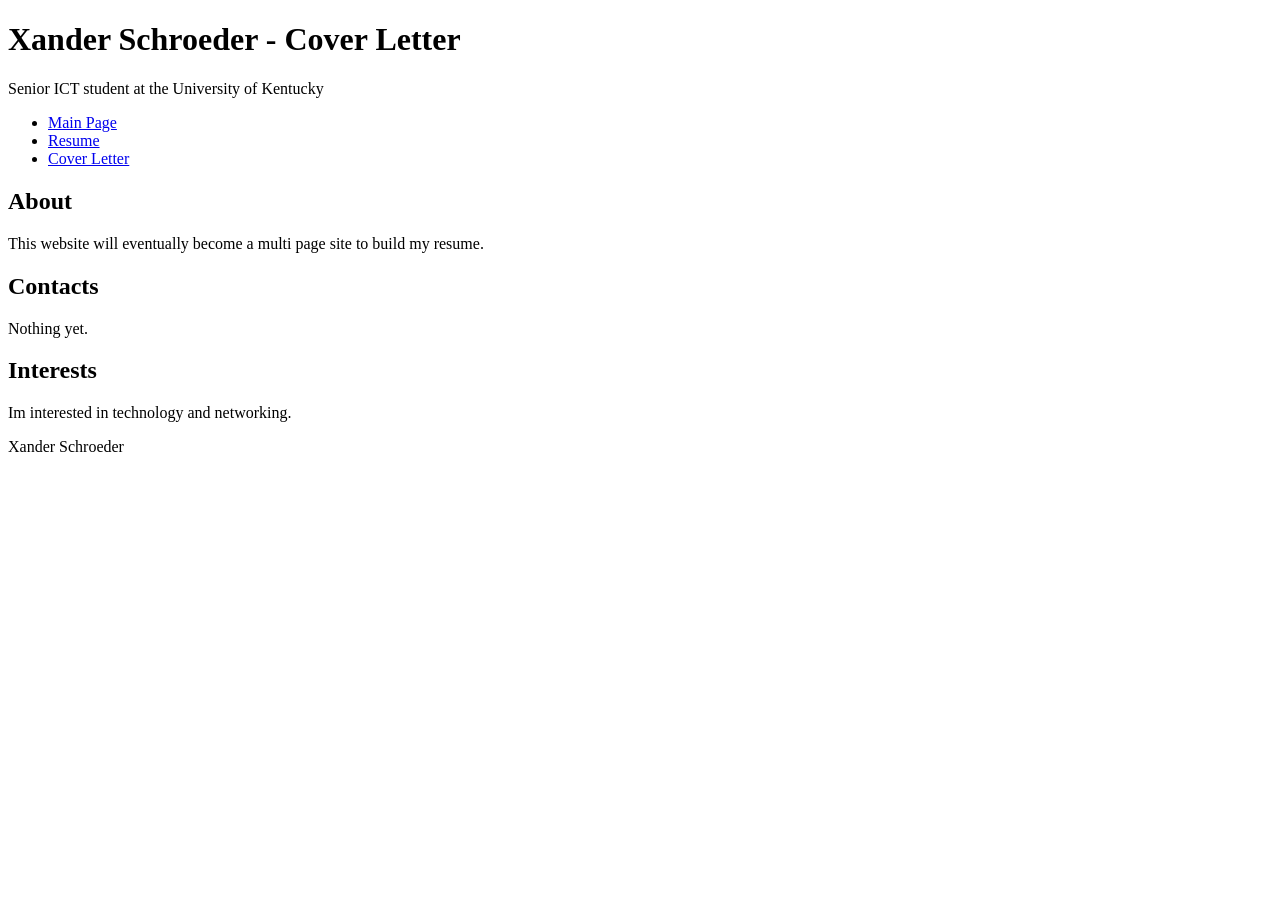
==== cover_letter.html @ 8913f992 "re uploaded files" ====
<!DOCTYPE html>
<html lang="en">
<head>
  <meta charset="UTF-8" />
  <meta name="viewport" content="width=device-width, initial-scale=1.0" />
  <title>Xander Schroeder - Cover Letter</title>
  <meta name="description" content="Xander Schroeder's Resume" />
</head>

<body>
  <header>
    <h1>Xander Schroeder - Cover Letter</h1>
    <p>Senior ICT student at the University of Kentucky</p>
  </header>

  <nav>
    <ul>
      <li><a href="index.html">Main Page</a></li>
      <li><a href="resume.html">Resume</a></li>
      <li><a href="cover_letter.html">Cover Letter</a></li>
    </ul>
  </nav>

  <main>
    <section>
      <h2>About</h2>
      <p>This website will eventually become a multi page site to build my resume.</p>
    </section>

    <section>
        <h2>Contacts</h2>
        <p>Nothing yet.</p>
    </section>

    <section>
      <h2>Interests</h2>
      <p>Im interested in technology and networking.</p>
    </section>


  </main>

  <footer>
    <p>Xander Schroeder</p>
  </footer>
</body>
</html>
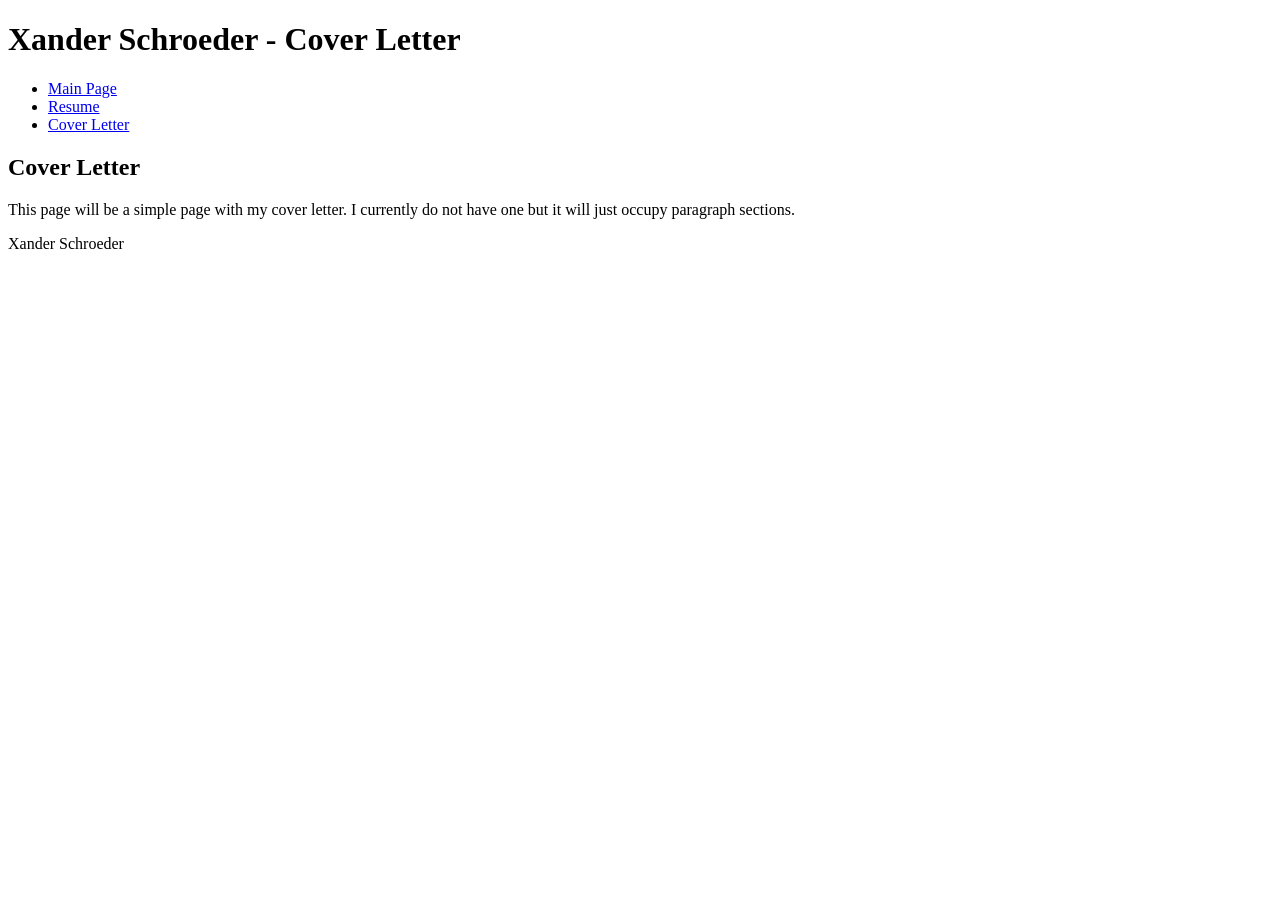
==== commit cd16eb2c: "Updated Pages" ====
--- a/cover_letter.html
+++ b/cover_letter.html
@@ -10,7 +10,6 @@
 <body>
   <header>
     <h1>Xander Schroeder - Cover Letter</h1>
-    <p>Senior ICT student at the University of Kentucky</p>
   </header>
 
   <nav>
@@ -23,20 +22,9 @@
 
   <main>
     <section>
-      <h2>About</h2>
-      <p>This website will eventually become a multi page site to build my resume.</p>
+      <h2>Cover Letter</h2>
+      <p>This page will be a simple page with my cover letter. I currently do not have one but it will just occupy paragraph sections.</p>
     </section>
-
-    <section>
-        <h2>Contacts</h2>
-        <p>Nothing yet.</p>
-    </section>
-
-    <section>
-      <h2>Interests</h2>
-      <p>Im interested in technology and networking.</p>
-    </section>
-
 
   </main>
 
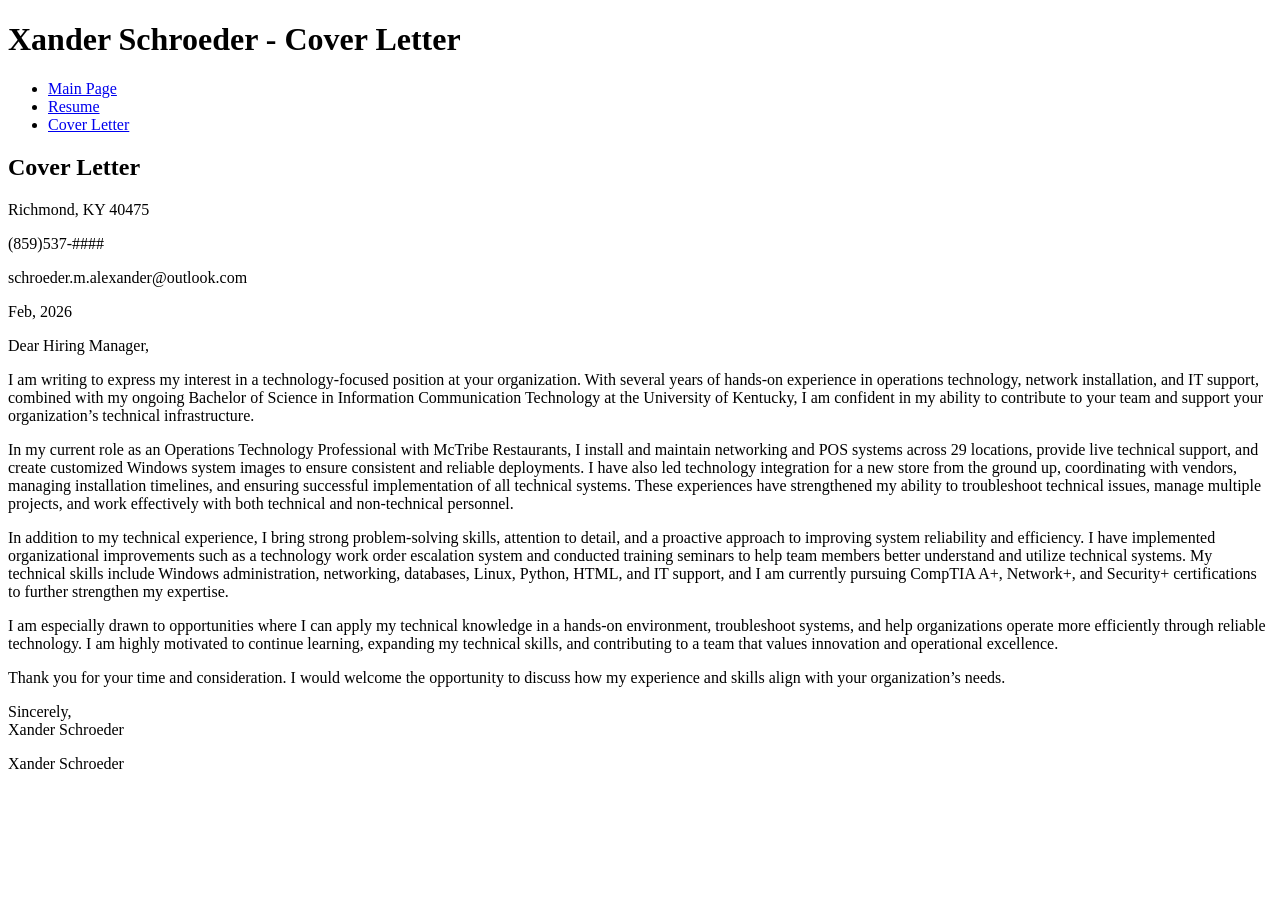
==== commit 207fc1ae: "Adding cover letter an some fixes" ====
--- a/cover_letter.html
+++ b/cover_letter.html
@@ -23,7 +23,20 @@
   <main>
     <section>
       <h2>Cover Letter</h2>
-      <p>This page will be a simple page with my cover letter. I currently do not have one but it will just occupy paragraph sections.</p>
+      <p>Richmond, KY 40475</p>
+      <p>(859)537-####</p>
+      <p>schroeder.m.alexander@outlook.com</p>
+      <p>Feb, 2026</p>
+    </section>
+
+    <section>
+      <p>Dear Hiring Manager,</p>
+      <p>I am writing to express my interest in a technology-focused position at your organization. With several years of hands-on experience in operations technology, network installation, and IT support, combined with my ongoing Bachelor of Science in Information Communication Technology at the University of Kentucky, I am confident in my ability to contribute to your team and support your organization’s technical infrastructure.</p>
+      <p>In my current role as an Operations Technology Professional with McTribe Restaurants, I install and maintain networking and POS systems across 29 locations, provide live technical support, and create customized Windows system images to ensure consistent and reliable deployments. I have also led technology integration for a new store from the ground up, coordinating with vendors, managing installation timelines, and ensuring successful implementation of all technical systems. These experiences have strengthened my ability to troubleshoot technical issues, manage multiple projects, and work effectively with both technical and non-technical personnel.</p>
+      <p>In addition to my technical experience, I bring strong problem-solving skills, attention to detail, and a proactive approach to improving system reliability and efficiency. I have implemented organizational improvements such as a technology work order escalation system and conducted training seminars to help team members better understand and utilize technical systems. My technical skills include Windows administration, networking, databases, Linux, Python, HTML, and IT support, and I am currently pursuing CompTIA A+, Network+, and Security+ certifications to further strengthen my expertise.</p>
+      <p>I am especially drawn to opportunities where I can apply my technical knowledge in a hands-on environment, troubleshoot systems, and help organizations operate more efficiently through reliable technology. I am highly motivated to continue learning, expanding my technical skills, and contributing to a team that values innovation and operational excellence.</p>
+      <p>Thank you for your time and consideration. I would welcome the opportunity to discuss how my experience and skills align with your organization’s needs.</p>
+      <p>Sincerely,<br>Xander Schroeder</p>
     </section>
 
   </main>
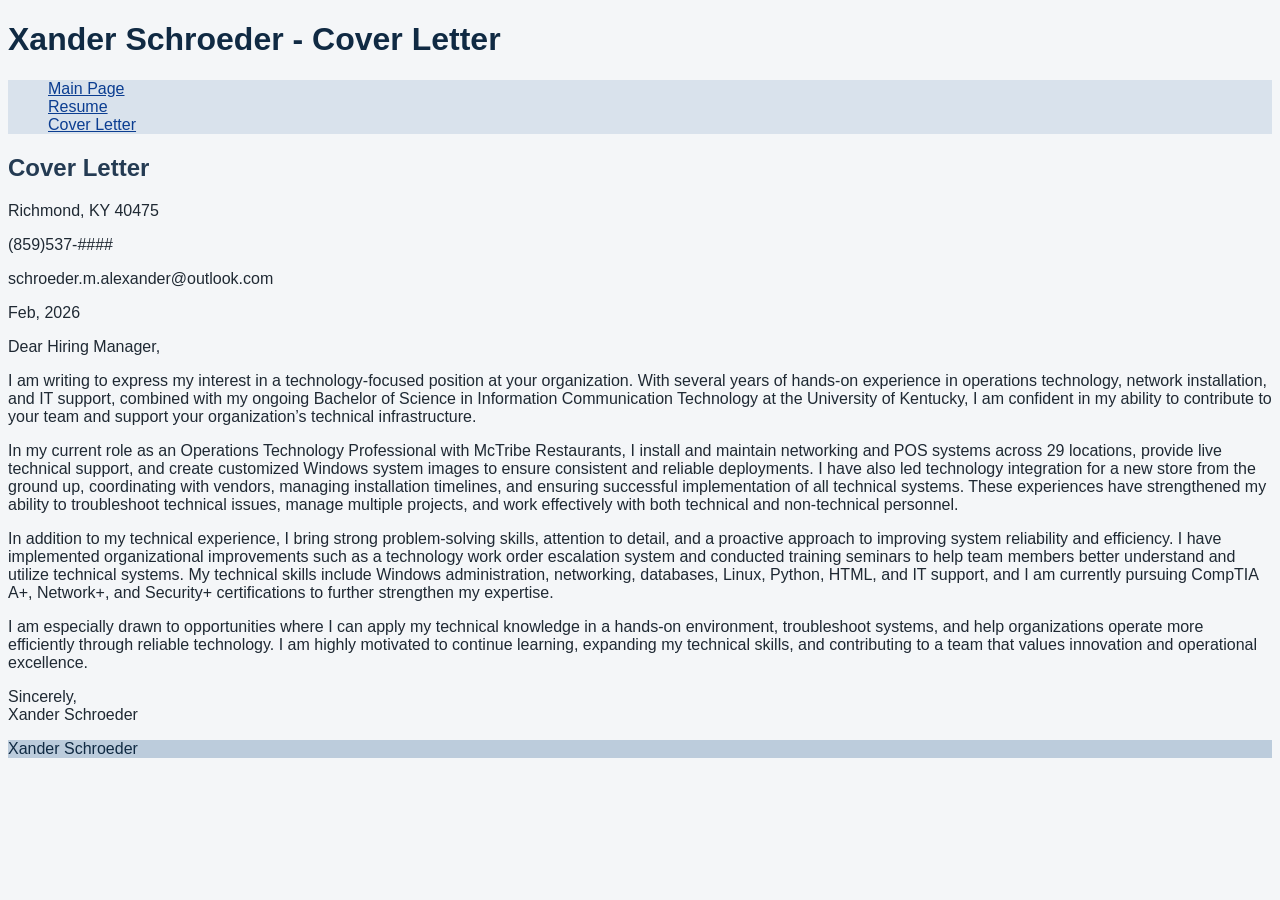
==== commit a13d7064: "adding in css" ====
--- a/cover_letter.html
+++ b/cover_letter.html
@@ -5,6 +5,7 @@
   <meta name="viewport" content="width=device-width, initial-scale=1.0" />
   <title>Xander Schroeder - Cover Letter</title>
   <meta name="description" content="Xander Schroeder's Resume" />
+  <link rel="stylesheet" href="css/style.css" />
 </head>
 
 <body>
@@ -35,13 +36,11 @@
       <p>In my current role as an Operations Technology Professional with McTribe Restaurants, I install and maintain networking and POS systems across 29 locations, provide live technical support, and create customized Windows system images to ensure consistent and reliable deployments. I have also led technology integration for a new store from the ground up, coordinating with vendors, managing installation timelines, and ensuring successful implementation of all technical systems. These experiences have strengthened my ability to troubleshoot technical issues, manage multiple projects, and work effectively with both technical and non-technical personnel.</p>
       <p>In addition to my technical experience, I bring strong problem-solving skills, attention to detail, and a proactive approach to improving system reliability and efficiency. I have implemented organizational improvements such as a technology work order escalation system and conducted training seminars to help team members better understand and utilize technical systems. My technical skills include Windows administration, networking, databases, Linux, Python, HTML, and IT support, and I am currently pursuing CompTIA A+, Network+, and Security+ certifications to further strengthen my expertise.</p>
       <p>I am especially drawn to opportunities where I can apply my technical knowledge in a hands-on environment, troubleshoot systems, and help organizations operate more efficiently through reliable technology. I am highly motivated to continue learning, expanding my technical skills, and contributing to a team that values innovation and operational excellence.</p>
-      <p>Thank you for your time and consideration. I would welcome the opportunity to discuss how my experience and skills align with your organization’s needs.</p>
       <p>Sincerely,<br>Xander Schroeder</p>
     </section>
-
   </main>
 
-  <footer>
+  <footer id="main-footer">
     <p>Xander Schroeder</p>
   </footer>
 </body>
--- a/css/style.css
+++ b/css/style.css
@@ -0,0 +1,39 @@
+body {
+  font-family: Arial, sans-serif;
+  font-size: 1rem;
+  background-color: #f4f6f8;
+  color: #1f2933;
+}
+
+h1 {
+  color: #102a43;
+}
+
+h2 {
+  color: #243b53;
+}
+
+nav {
+  background-color: #d9e2ec;
+}
+
+a {
+  color: #0b3d91;
+}
+
+nav ul {
+  list-style-type: none;
+}
+
+nav ul li a {
+  color: #0b3d91;
+}
+
+.highlight {
+  color: #334e68;
+}
+
+#main-footer {
+  background-color: #bcccdc;
+  color: #102a43;
+}
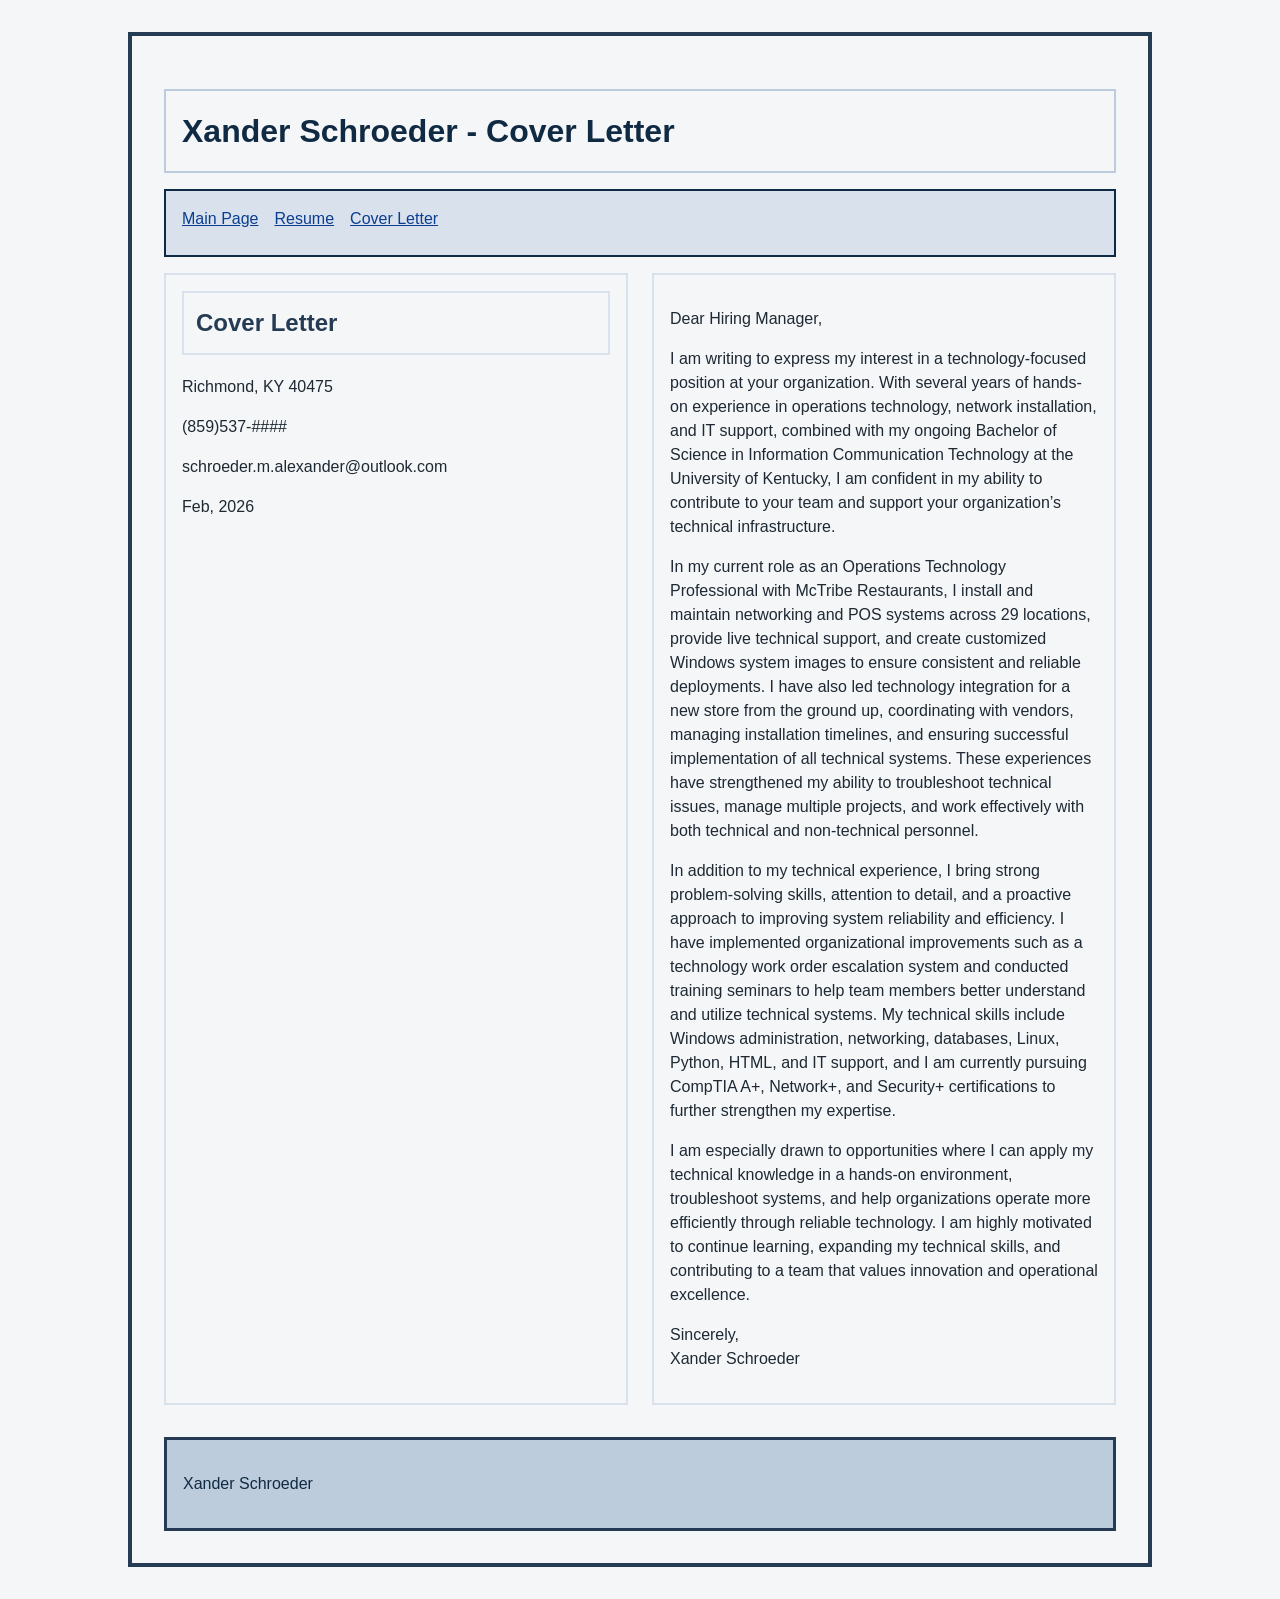
==== commit 2cef78c0: "JSON-LD updates" ====
--- a/cover_letter.html
+++ b/cover_letter.html
@@ -6,6 +6,40 @@
   <title>Xander Schroeder - Cover Letter</title>
   <meta name="description" content="Xander Schroeder's Resume" />
   <link rel="stylesheet" href="css/style.css" />
+  <script type="application/ld+json">
+	{
+	  "@context": "https://schema.org",
+	  "@type": "WebPage",
+	  "name": "Xander Schroeder - Cover Letter",
+	  "description": "Cover letter page for Xander Schroeder describing qualifications, experience, and interest in a technology-focused position.",
+	  "url": "cover_letter.html",
+	  "author": {
+		"@type": "Person",
+		"name": "Xander Schroeder",
+		"email": "schroeder.m.alexander@outlook.com",
+		"telephone": "(859)537-####"
+	  },
+	  "about": {
+		"@type": "Person",
+		"name": "Xander Schroeder",
+		"description": "Operations technology professional and ICT student applying for a technology-focused position."
+	  },
+	  "hasPart": [
+		{
+		  "@type": "WebPageElement",
+		  "name": "Cover Letter Header"
+		},
+		{
+		  "@type": "WebPageElement",
+		  "name": "Letter Body"
+		},
+		{
+		  "@type": "WebPageElement",
+		  "name": "Closing Signature"
+		}
+	  ]
+	}
+  </script>
 </head>
 
 <body>
--- a/css/style.css
+++ b/css/style.css
@@ -1,20 +1,43 @@
+html {
+  font-size: 100%;
+}
+
 body {
-  font-family: Arial, sans-serif;
+  font-family: Arial, Helvetica, sans-serif;
   font-size: 1rem;
+  line-height: 1.5;
   background-color: #f4f6f8;
   color: #1f2933;
+  width: 80%;
+  margin: 2rem auto;
+  padding: 2rem;
+  border: 4px solid #243b53;
+  box-sizing: border-box;
 }
 
 h1 {
   color: #102a43;
+  font-size: 2rem;
+  font-weight: 700;
+  margin-bottom: 1rem;
+  padding: 0.5em;
+  border: 2px solid #bcccdc;
 }
 
 h2 {
   color: #243b53;
+  font-size: 1.5rem;
+  font-weight: 600;
+  margin-top: 0;
+  padding: 0.5em;
+  border: 2px solid #d9e2ec;
 }
 
 nav {
   background-color: #d9e2ec;
+  margin: 1rem 0;
+  padding: 1em;
+  border: 2px solid #102a43;
 }
 
 a {
@@ -23,17 +46,62 @@
 
 nav ul {
   list-style-type: none;
+  margin: 0;
+  padding: 0;
+  display: flex;
+  flex-wrap: wrap;
+  gap: 1rem;
 }
 
 nav ul li a {
   color: #0b3d91;
 }
 
+main {
+  display: flex;
+  flex-wrap: wrap;
+  gap: 1.5rem;
+}
+
+section {
+  flex: 1 1 320px;
+  padding: 1rem;
+  border: 2px solid #d9e2ec;
+  box-sizing: border-box;
+}
+
+ul {
+  list-style-type: square;
+  padding-left: 1.5rem;
+}
+
+ol {
+  padding-left: 1.5rem;
+}
+
+li {
+  margin-bottom: 0.5rem;
+}
+
+img {
+  max-width: 100%;
+  height: auto;
+  border: 3px solid #bcccdc;
+  padding: 0.3rem;
+  margin: 1rem 0;
+  box-sizing: border-box;
+}
+
 .highlight {
   color: #334e68;
+  padding: 0.3em;
+  border: 1px solid #bcccdc;
 }
 
 #main-footer {
   background-color: #bcccdc;
   color: #102a43;
-}+  margin-top: 2rem;
+  padding: 1rem;
+  border: 3px solid #243b53;
+}
